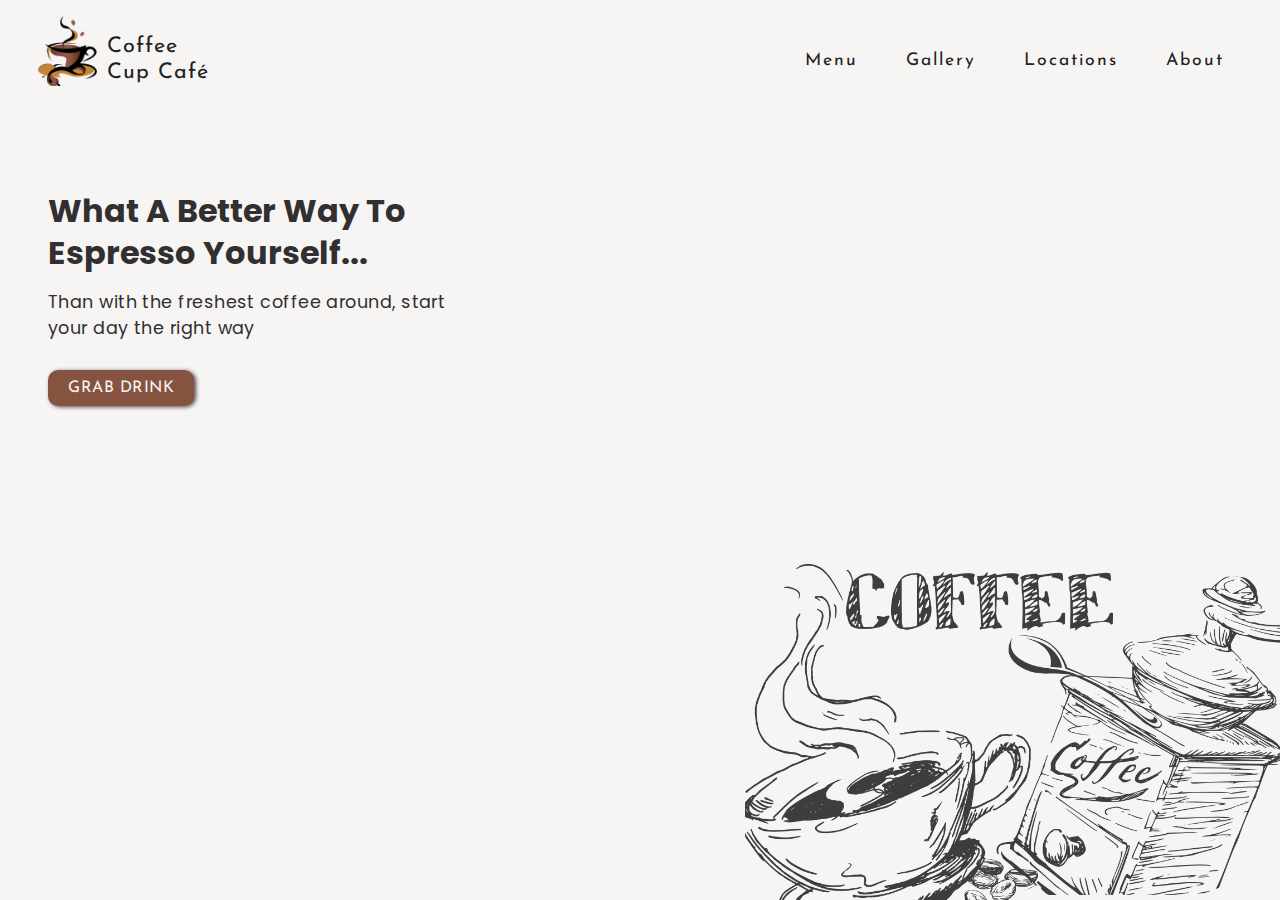
==== index.html @ c5c222ae "minor adjustment" ====
<!DOCTYPE html>
<html lang="en">
<head>
    <meta charset="UTF-8">
    <meta name="viewport" content="width=device-width, initial-scale=1.0">
    <link rel="apple-touch-icon" sizes="180x180" href="/apple-touch-icon.png">
    <link rel="icon" type="image/png" sizes="32x32" href="/favicon-32x32.png">
    <link rel="icon" type="image/png" sizes="16x16" href="/favicon-16x16.png">
    <link rel="manifest" href="/site.webmanifest">
    <link rel="mask-icon" href="/safari-pinned-tab.svg" color="#ac6c4d">
    <meta name="theme-color" content="#865340" media="(prefers-color-scheme: light)">
    <meta name="theme-color" content="#212121" media="(prefers-color-scheme: dark)">
    <meta name="description" content="Cozy little chain of café's all over the uk, serving you the most delicious coffee imaginable along with the tastiest of treats">
    <meta name="msapplication-TileColor" content="#da532c">
    <meta name="theme-color" content="#ffffff">
    <title>Coffee Cup Café | Come visit our cozy little corner of the world, serving delicious coffee and yummy treats</title>
    <link rel="stylesheet" href="./style.css">
    <script defer src="./script.js"></script>
</head>
<body>
    <!--Navbar / Hamburger Menu-->
    <header>
        <nav>
            <div role="link" aria-label="reloads the page" class="logo">
                <a href="./index.html">
                    <img draggable="false" src="./img/logo.webp" alt="coffee cup cafe logo">
                    <h1>Coffee Cup Café</h1>
                </a>
            </div>
            <div role="navigation" class="links">
                <ul>
                    <li><a href="./pages/menu.html">menu</a></li>
                    <li><a href="./pages/gallery.html">gallery</a></li>
                    <li><a href="./pages/locations.html">locations</a></li>
                    <li><a href="./pages/about.html">about</a></li>
                </ul>
            </div>
            <div aria-label="open the menu" role="button" class="hamburger-menu">
                <div class="bars"></div>
            </div>
        </nav>
    </header>
    <!--Main Contents-->
    <main>
        <div class="wrapper">
            <div class="contents">
                <h1>What a better way to espresso yourself...</h1>
                <h2>Than with the freshest coffee around, start your day the right way</h2>
                <div role="button" class="btn">
                    <a href="./pages/menu.html">grab drink</a>
                </div>
            </div>
            <div class="img-container">
                <img draggable="false" src="./img/main-graphic.webp" alt="coffee cup and coffee grinder">
            </div>
        </div>
    </main>
</body>
</html>
---- style.css ----
@import url('https://fonts.googleapis.com/css2?family=Josefin+Sans:wght@100;200;300;400;500&family=Poppins:wght@100;200;300;400;500;600&display=swap');
* {
    margin: 0;
    padding: 0;
    box-sizing: border-box;
}
:root {
    --clr-white: #f7f4f4;
    --clr-offWhite: #dad5d5;
    --clr-blk: #212121;
    --clr-grey: #312f2f;
    --clr-lightGrey: #4a4848;
    --clr-brwn: #b27526;
    --clr-darkBrown: #865340;
}
::selection {
    color: var(--clr-white);
    background-color: var(--clr-darkBrown);
}
body {
    width: 100%;
    height: 100vh;
    background: var(--clr-white);
    font-family: 'Josefin Sans', sans-serif;
    cursor: default;
}
/*Navbar*/
nav {
    display: flex;
    align-items: center;
    justify-content: space-between;
    padding: 1rem;
    max-width: 86rem;
}
.logo a {
    text-decoration: none;
}
.logo a:visited {
    color: var(--clr-blk);
}
.logo img {
    color: var(--clr-grey);
    width: 70px;
    height: auto;
    margin-left: 1rem;
}
.logo h1 {
    display: inline-block;
    position: relative;
    bottom: .5rem;
    color: var(--clr-blk);
    width: 40%;
    font-size: clamp(1.2rem, 3vw, 1.35rem);
    letter-spacing: 1px;
    line-height: 1.2;
    font-weight: 400;
}
.links ul {
    display: flex;
    justify-content: center;
}
.links ul li {
    text-transform: capitalize;
    letter-spacing: 2px;
    list-style: none;
    margin: .75rem 2.5rem 0 .5rem;
    font-size: clamp(1rem, 3vw, 1.1rem);
}
.links ul li a {
    text-decoration: none;
    color: var(--clr-blk);
    transition: 250ms ease-in-out;
    -webkit-tap-highlight-color: transparent;
}
.links ul li a:hover {
    color: var(--clr-brwn);
}
.hamburger-menu {
    display: none;
    align-items: center;
    justify-content: center;
    position: absolute;
    top: 3.5rem;
    right: 3rem;
    width: 1.2rem;
    background-color: transparent;
    -webkit-tap-highlight-color: transparent;
    z-index: 1;
}
.bars {
    position: relative;
    height: 2.5px;
    width: 100%;
    border-radius: 5px;
    background-color: var(--clr-grey);
}
.bars::before,
.bars::after {
    content: '';
    position: absolute;
    height: 100%;
    width: 100%;
    border-radius: 5px;
    background-color: var(--clr-grey);
    transition: 300ms;
}
.bars::before {
    transform: translateY(-8px);
}
.bars::after {
    transform: translateY(8px);
}
nav.active .hamburger-menu .bars {
    background-color: transparent;
}
nav.active .hamburger-menu .bars::before {
    transform: translateY(0) rotate(-45deg);
}
nav.active .hamburger-menu .bars::after {
    transform: translateY(0) rotate(45deg);
}
/*Main Contents*/
.wrapper {
    display: flex;
    align-items: center;
    justify-content: flex-start;
    margin: 5rem 0 0 3rem;
    max-width: 80rem;
    color: var(--clr-grey);
}
.contents h1 {
    width: 70%;
    font-family: 'Poppins', sans-serif;
    font-size: clamp(1.5rem, 3vw, 2rem);
    line-height: 1.3;
    text-transform: capitalize;
}
.contents h2 {
    width: 60%;
    margin-top: 1rem;
    font-family: 'Poppins', sans-serif;
    font-weight: 400;
    font-size: clamp(1rem, 3vw, 1.1rem);
    line-height: 1.5;
    letter-spacing: .45px;
}
.btn {
    display: inline-block;
    margin-top: 1.75rem;
    background: var(--clr-darkBrown);
    box-shadow: 2px 1px 4px rgba(0, 0, 0, .7);
    padding: 10px 5px;
    border-radius: 10px;
    transition: ease-in-out 250ms;
}
.btn a {
    color: var(--clr-white);
    text-align: center;
    text-decoration: none;
    text-transform: uppercase;
    letter-spacing: .5px;
    font-size: clamp(1rem, 3vw, 1rem);
    font-weight: 400;
    padding: 10px 15px;
    -webkit-tap-highlight-color: transparent;
}
.btn:hover {
    background-color: var(--clr-lightGrey);
}
.btn a:visited {
    color: var(--clr-white);
}
.img-container img {
    position: absolute;
    bottom: 0;
    right: 0;
    max-width: 535px;
    opacity: 75%;
    color: var(--clr-grey);
}
/*Media Query's*/
@media screen and (max-width: 876px) {
    body {
        overflow: hidden;
    }
    nav.active .links {
        transform: translate(0);
    }
    .links {
        display: flex;
        align-items: center;
        justify-content: center;
        position: fixed;
        inset: 0;
        background-color: var(--clr-white);
        transform: translateX(100%);
        transition: 350ms;
        z-index: 1;
    }
    nav ul {
        flex-direction: column;
    }
    nav ul li {
        position: relative;
        bottom: .5rem;
        padding-top: 1.75rem;
    }
    .links ul li a {
        color: var(--clr-blk);
    }
    .hamburger-menu {
        display: flex;
    }
    .wrapper {
        margin: 1rem 0 0 2rem;
    }
    .contents h1,
    .contents h2 {
        width: 90%;
    }
    .btn:hover {
        background-color: none;
    }
}
@media screen and (max-width: 500px) {
    .img-container img {
        max-width: 225px;
    }
}
@media screen and (max-width: 345px) {
    .img-container img {
        max-width: 175px;
    }
}
@media screen and (max-width: 1180px) and (orientation: landscape) {
    nav.active .links {
        transform: translate(0);
    }
    .links {
        display: flex;
        align-items: center;
        justify-content: center;
        position: fixed;
        inset: 0;
        background-color: var(--clr-white);
        transform: translateX(100%);
        transition: 350ms;
        z-index: 1;
    }
    nav ul {
        flex-direction: column;
    }
    nav ul li {
        position: relative;
        bottom: .5rem;
        padding-top: 1.75rem;
    }
    .links ul li a {
        color: var(--clr-blk);
    }
    .hamburger-menu {
        display: flex;
    }
    .wrapper {
        margin: 0 0 0 3rem;
    }
    .contents h1 {
        font-size: clamp(1rem, 3vw, 1rem);
    }
    .contents h2 {
        font-size: clamp(1rem, 3vw, 1rem);
    }
    .contents h1,
    .contents h2 {
        width: 55%;
    }
    .img-container img {
        max-width: 375px;
    }
}
@media screen and (max-width: 725px) {
    .img-container img {
        max-width: 275px;
    }
}
@media screen and (max-width: 655px) and (orientation: landscape) {
    .contents .btn {
        margin-top: 1rem;
    }
}
/*Dark Mode*/
@media screen and (prefers-color-scheme: dark) {
    body {
        background: var(--clr-blk);
    }
    .wrapper,
    .logo a:visited,
    .logo img,
    .logo h1,
    .links ul li a {
        color: var(--clr-offWhite);
    }
    .btn {
        background: var(--clr-lightGrey);
        box-shadow: none;
    }
    .btn a {
        color: var(--clr-offWhite);
    }
    .btn:hover {
        background: var(--clr-darkBrown);
    }
    .img-container img {
        color: var(--clr-blk);
        filter: invert(1);
    }
}
@media screen and (max-width: 1180px) and (prefers-color-scheme: dark) {
    .logo h1 {
        color: var(--clr-offWhite);
    }
    .logo a:visited {
        color: var(--clr-offWhite);
    }
    .links {
        color: var(--clr-offWhite);
        background-color: var(--clr-blk);
    }
    .links ul li a {
        color: var(--clr-offWhite);
    }
    .bars,
    .bars::before,
    .bars::after {
        background-color: var(--clr-offWhite);
    }
}
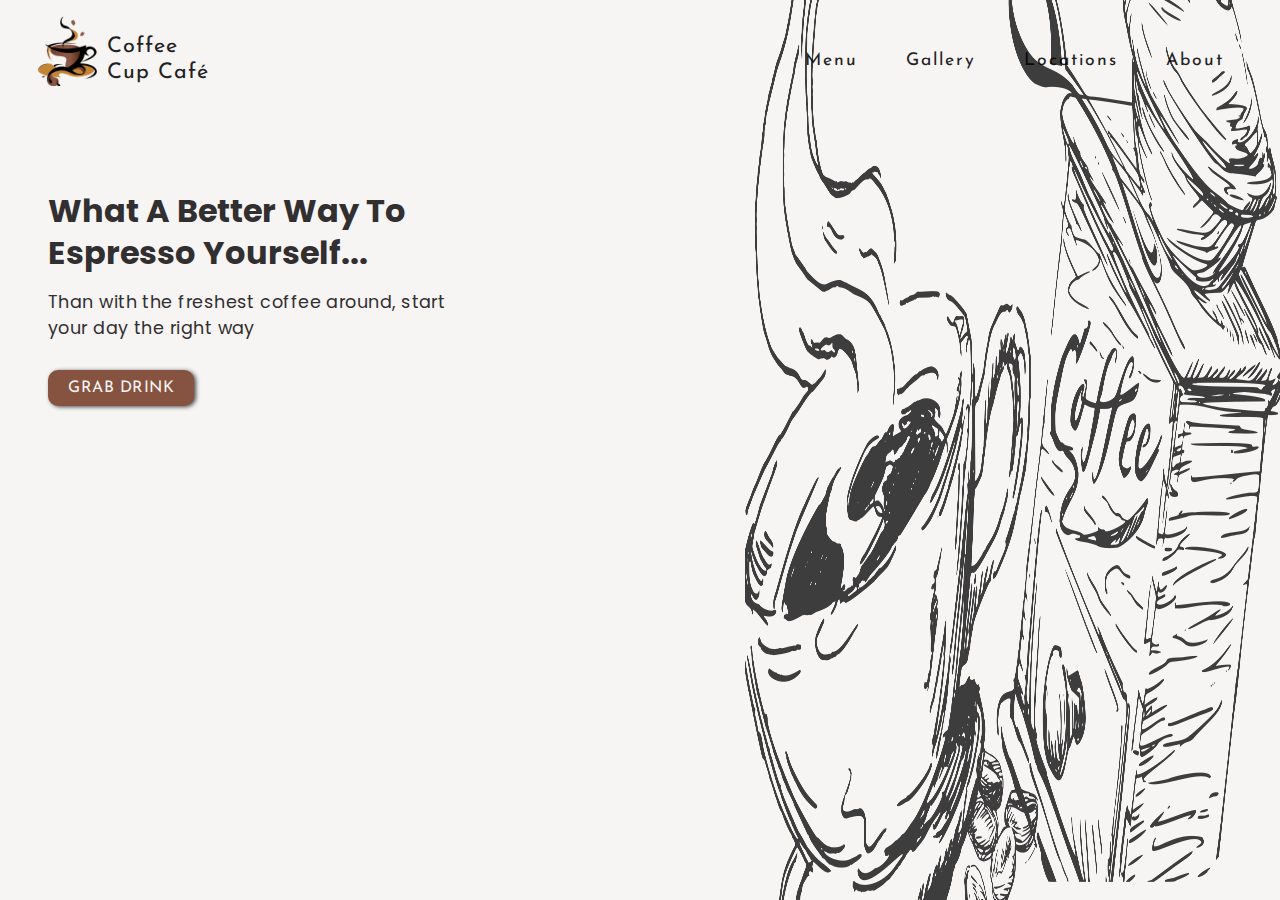
==== commit 83f53deb: "various adjustments" ====
--- a/index.html
+++ b/index.html
@@ -51,7 +51,7 @@
                 </div>
             </div>
             <div class="img-container">
-                <img draggable="false" src="./img/main-graphic.webp" alt="coffee cup and coffee grinder">
+                <img width="1920" height="1206" draggable="false" src="./img/main-graphic.webp" alt="coffee cup and coffee grinder">
             </div>
         </div>
     </main>
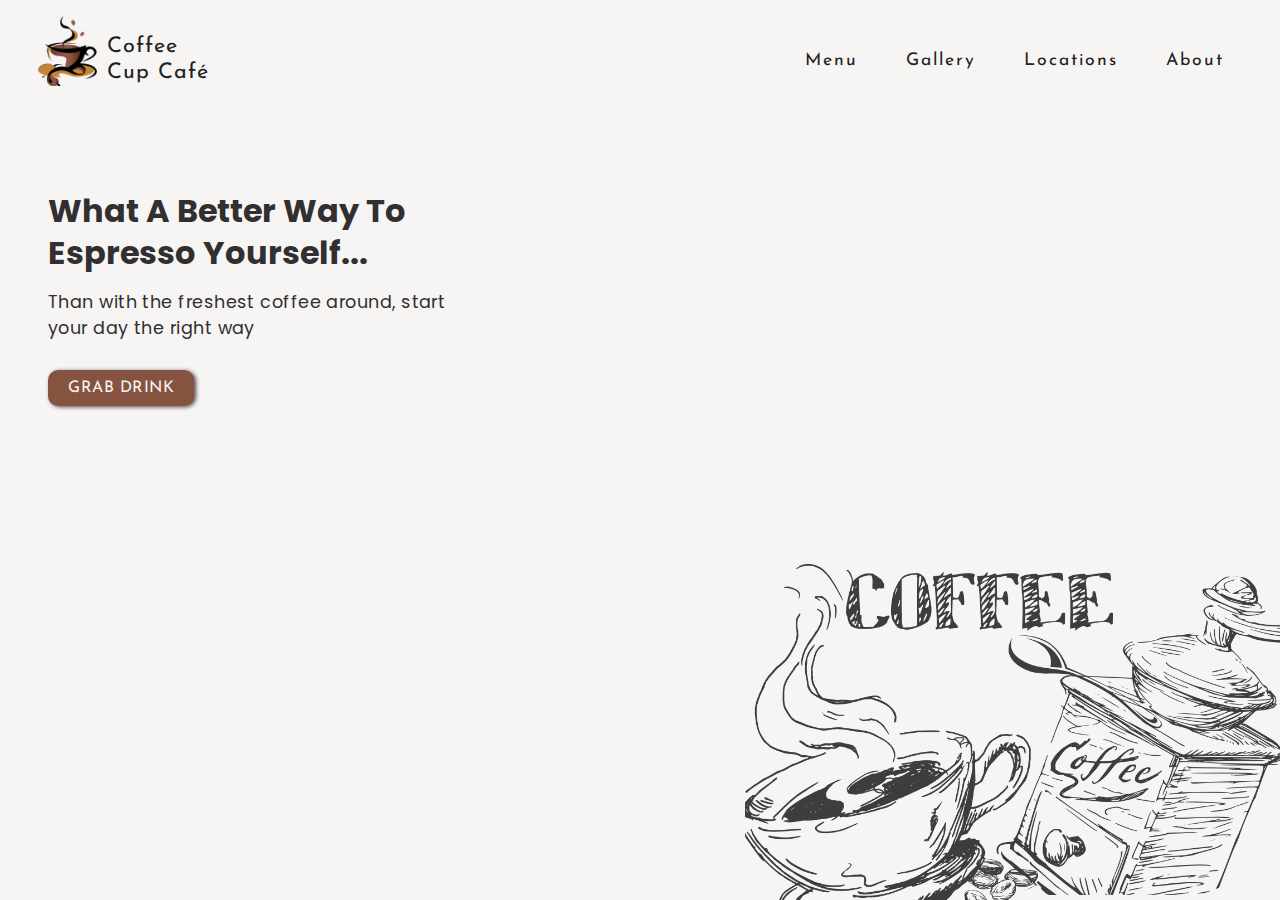
==== commit a0c5d268: "minor fix" ====
--- a/index.html
+++ b/index.html
@@ -51,7 +51,7 @@
                 </div>
             </div>
             <div class="img-container">
-                <img width="1920" height="1206" draggable="false" src="./img/main-graphic.webp" alt="coffee cup and coffee grinder">
+                <img draggable="false" src="./img/main-graphic.webp" alt="coffee cup and coffee grinder">
             </div>
         </div>
     </main>
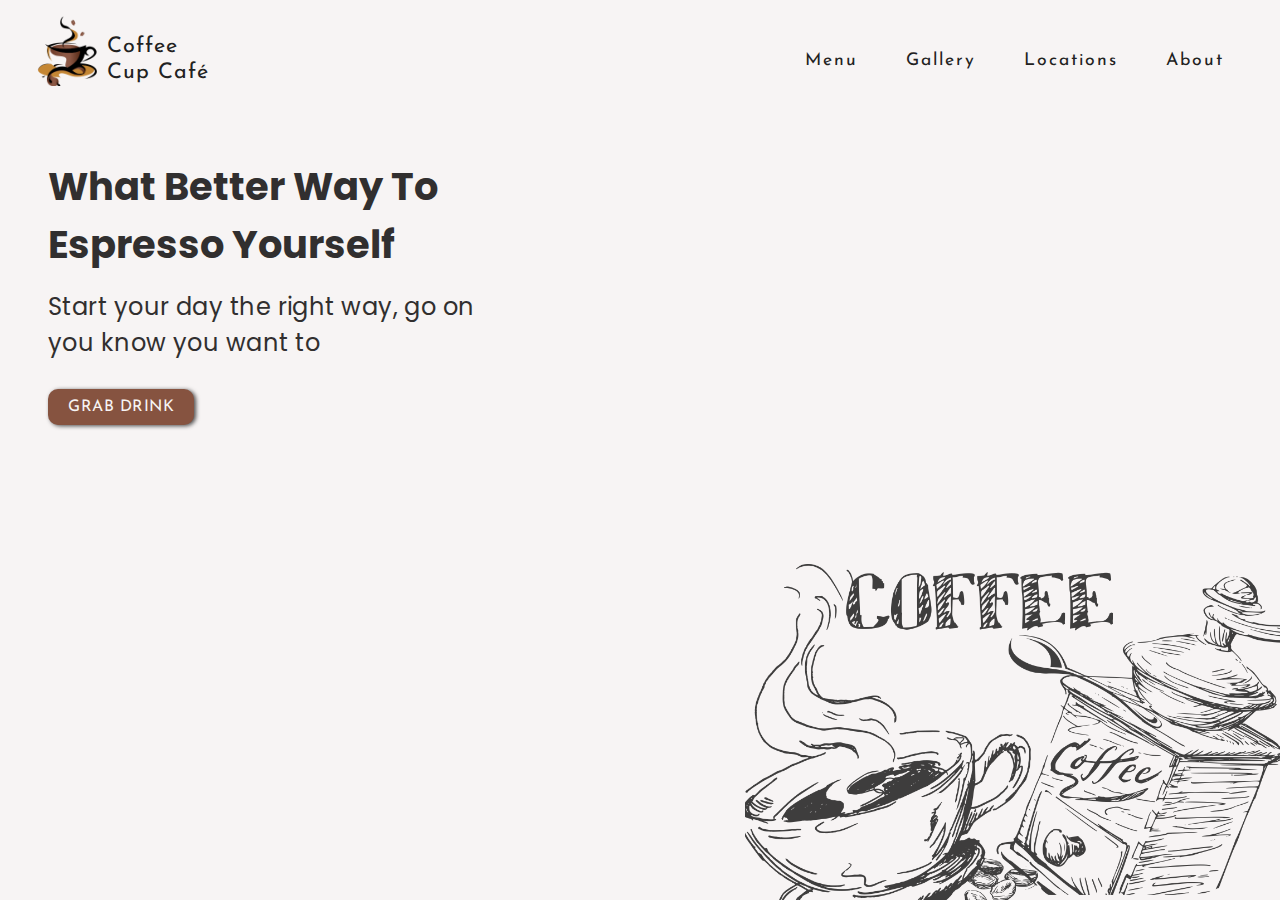
==== commit 852681b4: "minor design changes and updated tagline" ====
--- a/index.html
+++ b/index.html
@@ -44,8 +44,8 @@
     <main>
         <div class="wrapper">
             <div class="contents">
-                <h1>What a better way to espresso yourself...</h1>
-                <h2>Than with the freshest coffee around, start your day the right way</h2>
+                <h1>What better way to espresso yourself</h1>
+                <h2>Start your day the right way, go on you know you want to</h2>
                 <div role="button" class="btn">
                     <a href="./pages/menu.html">grab drink</a>
                 </div>
--- a/style.css
+++ b/style.css
@@ -124,15 +124,15 @@
     display: flex;
     align-items: center;
     justify-content: flex-start;
-    margin: 5rem 0 0 3rem;
+    margin: 3rem 0 0 3rem;
     max-width: 80rem;
     color: var(--clr-grey);
 }
 .contents h1 {
-    width: 70%;
+    width: 75%;
     font-family: 'Poppins', sans-serif;
-    font-size: clamp(1.5rem, 3vw, 2rem);
-    line-height: 1.3;
+    font-size: clamp(1.5rem, 3vw, 2.5rem);
+    line-height: 1.5;
     text-transform: capitalize;
 }
 .contents h2 {
@@ -140,7 +140,7 @@
     margin-top: 1rem;
     font-family: 'Poppins', sans-serif;
     font-weight: 400;
-    font-size: clamp(1rem, 3vw, 1.1rem);
+    font-size: clamp(1.25rem, 3vw, 1.5rem);
     line-height: 1.5;
     letter-spacing: .45px;
 }
@@ -222,14 +222,25 @@
         background-color: none;
     }
 }
-@media screen and (max-width: 500px) {
-    .img-container img {
-        max-width: 225px;
+@media screen and (max-width: 725px) {
+    .img-container img {
+        max-width: 450px;
+    }
+}
+@media screen and (max-width: 445px) {
+    .contents h1 {
+        width: 85%;
+    }
+    .contents h2 {
+        width: 85%;
+    }
+    .img-container img {
+        max-width: 350px;
     }
 }
 @media screen and (max-width: 345px) {
     .img-container img {
-        max-width: 175px;
+        max-width: 300px;
     }
 }
 @media screen and (max-width: 1180px) and (orientation: landscape) {
@@ -278,11 +289,6 @@
         max-width: 375px;
     }
 }
-@media screen and (max-width: 725px) {
-    .img-container img {
-        max-width: 275px;
-    }
-}
 @media screen and (max-width: 655px) and (orientation: landscape) {
     .contents .btn {
         margin-top: 1rem;
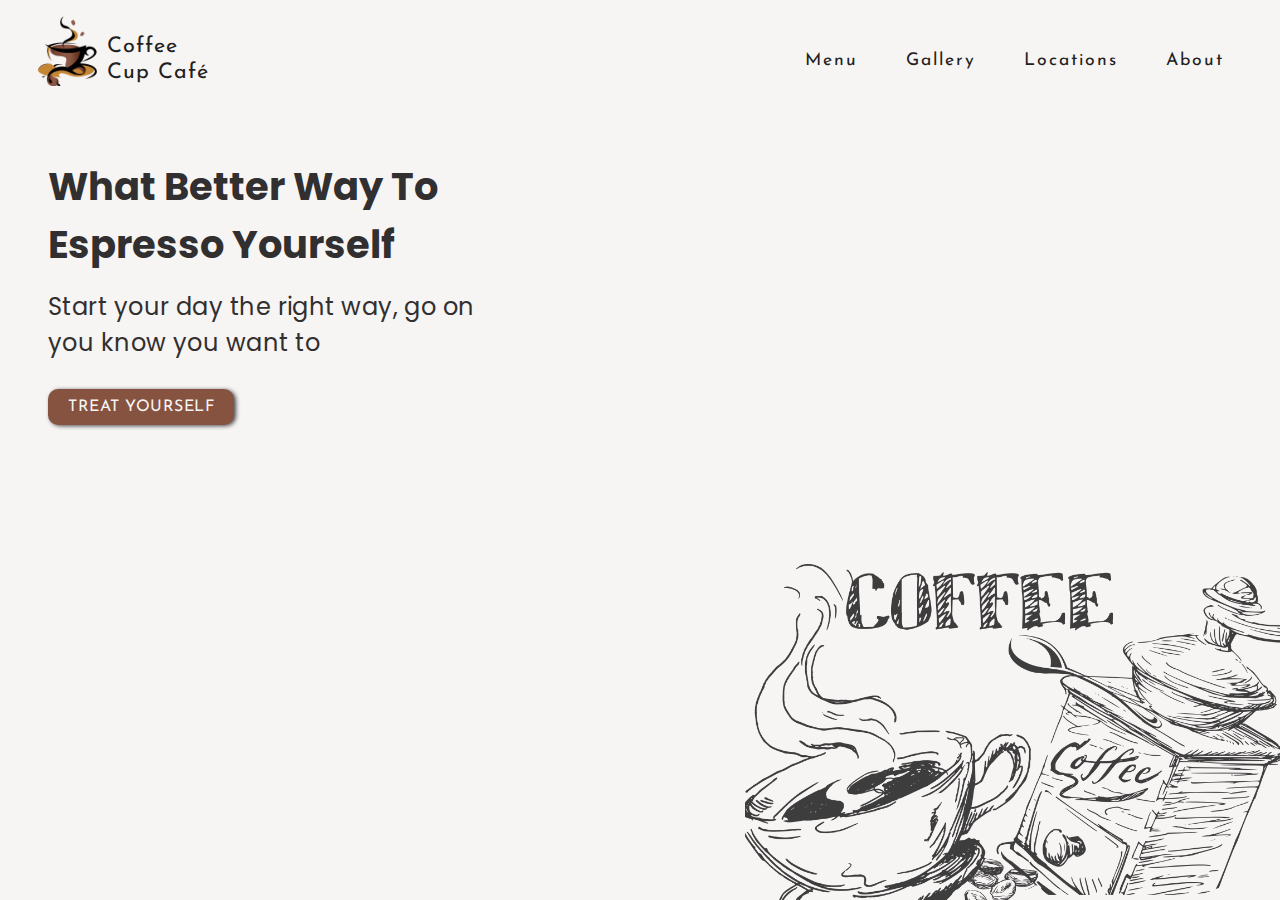
==== commit 9a310ac5: "minor text changes" ====
--- a/index.html
+++ b/index.html
@@ -47,7 +47,7 @@
                 <h1>What better way to espresso yourself</h1>
                 <h2>Start your day the right way, go on you know you want to</h2>
                 <div role="button" class="btn">
-                    <a href="./pages/menu.html">grab drink</a>
+                    <a href="./pages/menu.html">treat yourself</a>
                 </div>
             </div>
             <div class="img-container">
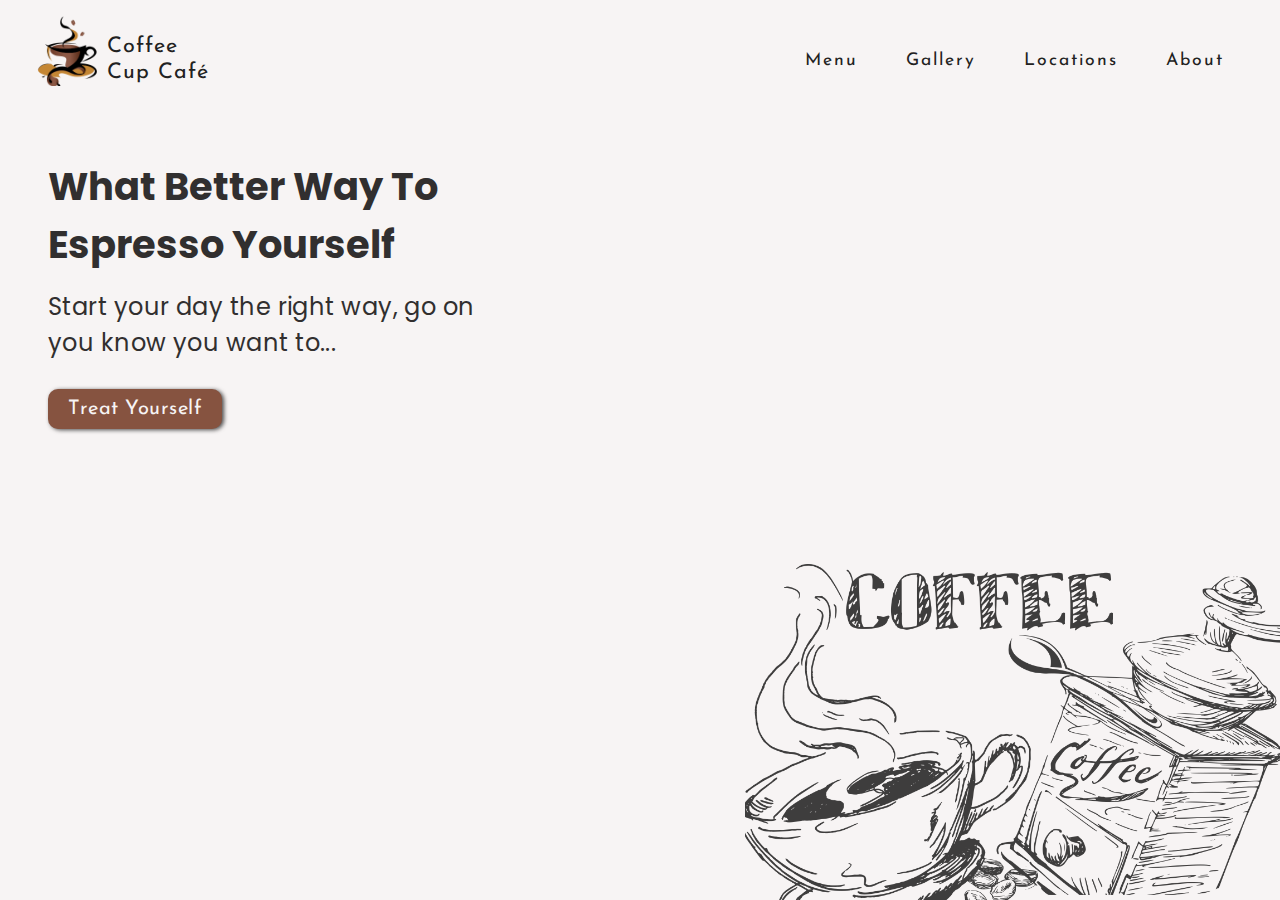
==== commit 38b7c262: "minor adjustments" ====
--- a/index.html
+++ b/index.html
@@ -45,7 +45,7 @@
         <div class="wrapper">
             <div class="contents">
                 <h1>What better way to espresso yourself</h1>
-                <h2>Start your day the right way, go on you know you want to</h2>
+                <h2>Start your day the right way, go on you know you want to...</h2>
                 <div role="button" class="btn">
                     <a href="./pages/menu.html">treat yourself</a>
                 </div>
--- a/style.css
+++ b/style.css
@@ -157,9 +157,9 @@
     color: var(--clr-white);
     text-align: center;
     text-decoration: none;
-    text-transform: uppercase;
+    text-transform: capitalize;
     letter-spacing: .5px;
-    font-size: clamp(1rem, 3vw, 1rem);
+    font-size: clamp(1rem, 3vw, 1.25rem);
     font-weight: 400;
     padding: 10px 15px;
     -webkit-tap-highlight-color: transparent;
